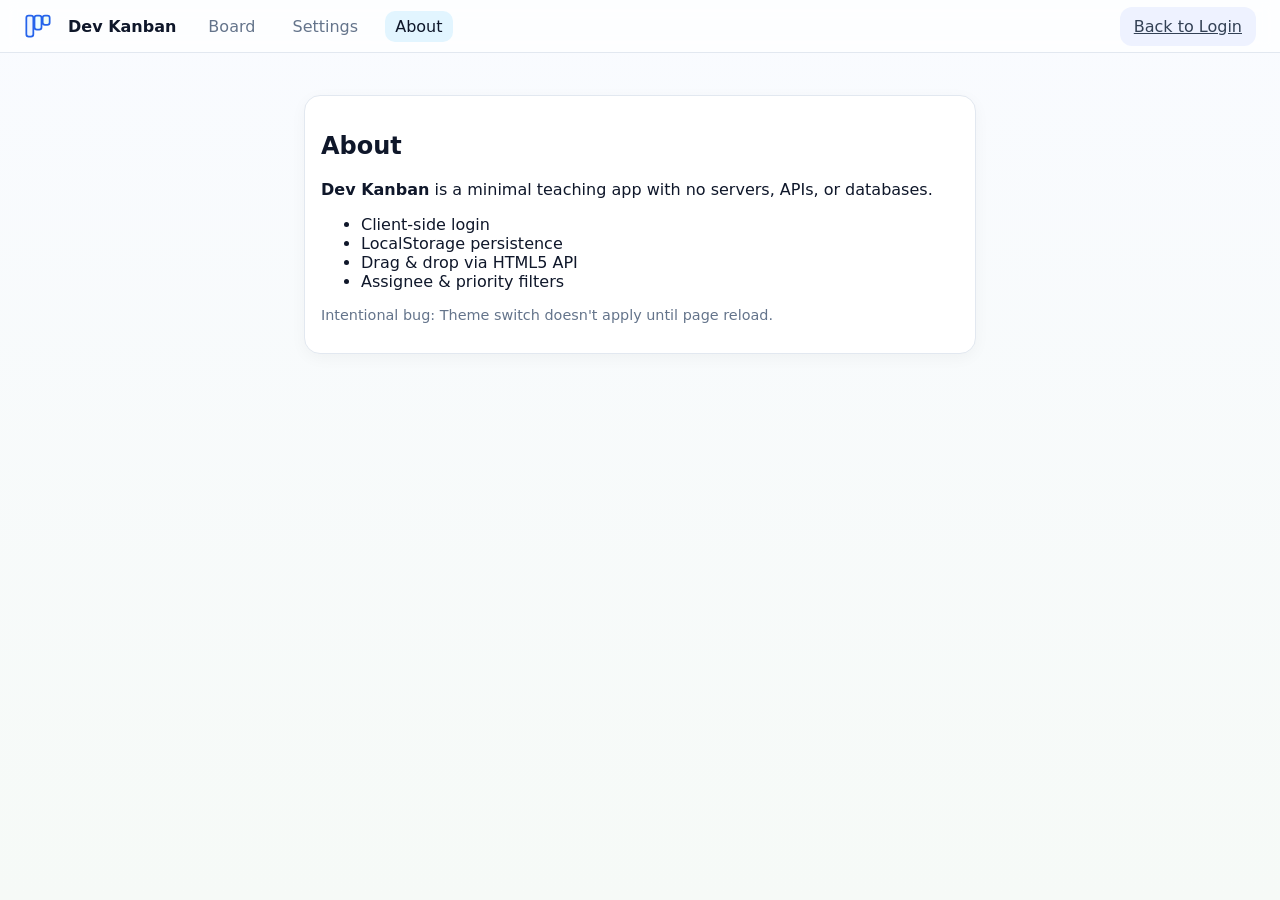
==== about.html @ 5a6c88bc "added website code" ====
<!DOCTYPE html>
<html lang="en">
<head>
  <meta charset="UTF-8" />
  <meta name="viewport" content="width=device-width, initial-scale=1.0"/>
  <title>Dev Kanban — About</title>
  <link rel="stylesheet" href="assets/styles.css"/>
  <link rel="icon" href="assets/favicon.svg" type="image/svg+xml">
  <script src="assets/theme.js"></script>
</head>
<body class="bg">
  <header class="topbar">
    <div class="left">
      <img src="assets/logo.svg" alt="" class="logo small"/>
      <strong>Dev Kanban</strong>
      <nav>
        <a href="board.html">Board</a>
        <a href="settings.html">Settings</a>
        <a class="active" href="about.html">About</a>
      </nav>
    </div>
    <div class="right">
      <a class="btn subtle" href="index.html">Back to Login</a>
    </div>
  </header>

  <main class="container narrow">
    <section class="card">
      <h2>About</h2>
      <p><strong>Dev Kanban</strong> is a minimal teaching app with no servers, APIs, or databases.</p>
      <ul>
        <li>Client-side login</li>
        <li>LocalStorage persistence</li>
        <li>Drag &amp; drop via HTML5 API</li>
        <li>Assignee &amp; priority filters</li>
      </ul>
      <p class="muted small">Intentional bug: Theme switch doesn't apply until page reload.</p>
    </section>
  </main>
</body>
</html>
---- assets/styles.css ----
/* Light, clean theme */
:root {
  --bg: #f8fafc;
  --card: #ffffff;
  --text: #0f172a;
  --muted: #64748b;
  --primary: #2563eb;
  --accent: #10b981;
  --border: #e2e8f0;
  --chip: #e2f5ff;
}

* { box-sizing: border-box; }
html, body { margin: 0; padding: 0; font-family: ui-sans-serif, system-ui, -apple-system, Segoe UI, Roboto, Arial, sans-serif; color: var(--text); }
.bg { background: linear-gradient(180deg, #f9fbff, #f6faf7); min-height: 100vh; }

.container { max-width: 1200px; margin: 0 auto; padding: 24px; }
.container.narrow { max-width: 720px; }

.center { text-align: center; }
.muted { color: var(--muted); }
.small { font-size: 0.9rem; }
.row { display: flex; align-items: center; }
.wrap { flex-wrap: wrap; }
.gap { gap: 12px; }
.flex { flex: 1; }

.topbar { position: sticky; top: 0; display: flex; align-items: center; justify-content: space-between; padding: 12px 24px; background: rgba(255,255,255,0.7); backdrop-filter: blur(8px); border-bottom: 1px solid var(--border); z-index: 10; }
.topbar .left { display: flex; align-items: center; gap: 16px; }
.topbar nav a { color: var(--muted); text-decoration: none; margin: 0 6px; padding: 6px 10px; border-radius: 10px; }
.topbar nav a.active, .topbar nav a:hover { background: var(--chip); color: var(--text); }

.card { background: var(--card); border: 1px solid var(--border); border-radius: 16px; padding: 16px; box-shadow: 0 4px 16px rgba(0,0,0,0.04); margin: 18px 0; }

label { display: block; margin-bottom: 12px; font-weight: 600; }
input, select { width: 100%; padding: 10px 12px; border: 1px solid var(--border); border-radius: 12px; background: white; }
input:focus, select:focus { outline: 2px solid #cde2ff; border-color: #cde2ff; }

.btn { background: var(--primary); color: white; border: none; padding: 10px 14px; border-radius: 12px; cursor: pointer; }
.btn:hover { filter: brightness(0.95); }
.btn.subtle { background: #eef2ff; color: #334155; }
.btn.subtle:hover { background: #e2e8f0; }

.logo { width: 56px; height: 56px; }
.logo.small { width: 28px; height: 28px; }
.chip { background: var(--chip); border: 1px solid #cfe9ff; padding: 4px 10px; border-radius: 999px; }

.toolbar input, .toolbar select { min-width: 140px; }

.board { display: grid; grid-template-columns: repeat(4, 1fr); gap: 16px; margin-top: 12px; }
.column { background: var(--card); border: 1px solid var(--border); border-radius: 16px; padding: 12px; display: flex; flex-direction: column; min-height: 60vh; }
.column h3 { margin: 6px 8px 10px; }
.dropzone { flex: 1; display: flex; flex-direction: column; gap: 10px; padding: 8px; border-radius: 12px; border: 2px dashed transparent; }

.dropzone.drag-over { border-color: #cde2ff; background: #f8fbff; }

.task { background: #ffffff; border: 1px solid var(--border); border-radius: 14px; padding: 10px; box-shadow: 0 3px 10px rgba(0,0,0,0.03); cursor: grab; }
.task:active { cursor: grabbing; }
.task-head { display: flex; align-items: center; gap: 8px; margin-bottom: 6px; }
.task .title { font-weight: 700; }
.task .meta { display: flex; align-items: center; gap: 8px; margin: 6px 0; flex-wrap: wrap; }
.task .tags { color: var(--muted); font-size: 0.9rem; }
.task .priority { padding: 2px 8px; border-radius: 999px; font-size: 0.75rem; background: #eef2ff; }
.task-foot { display: flex; justify-content: flex-end; gap: 6px; }
button.tiny { padding: 4px 8px; border-radius: 8px; border: 1px solid var(--border); background: #f8fafc; }
button.tiny:hover { background: #eef2ff; }

@media (max-width: 1000px) {
  .board { grid-template-columns: 1fr 1fr; }
}
@media (max-width: 640px) {
  .board { grid-template-columns: 1fr; }
}

/* Dark theme overrides */
:root[data-theme="dark"] {
  --bg: #0b1220;
  --card: #0f172a;
  --text: #e5e7eb;
  --muted: #94a3b8;
  --primary: #60a5fa;
  --accent: #34d399;
  --border: #1e293b;
  --chip: #102540;
}
:root[data-theme="dark"] .bg { background: linear-gradient(180deg, #0d1424, #0b1715); }
:root[data-theme="dark"] .btn.subtle { background: #1f2937; color: #e5e7eb; }
:root[data-theme="dark"] .btn.subtle:hover { background: #334155; }
:root[data-theme="dark"] .topbar { background: rgba(15, 23, 42, 0.6); border-bottom-color: var(--border); }
:root[data-theme="dark"] input, :root[data-theme="dark"] select { background: #0b1220; color: var(--text); border-color: var(--border); }
:root[data-theme="dark"] .task { background: #0b1220; }
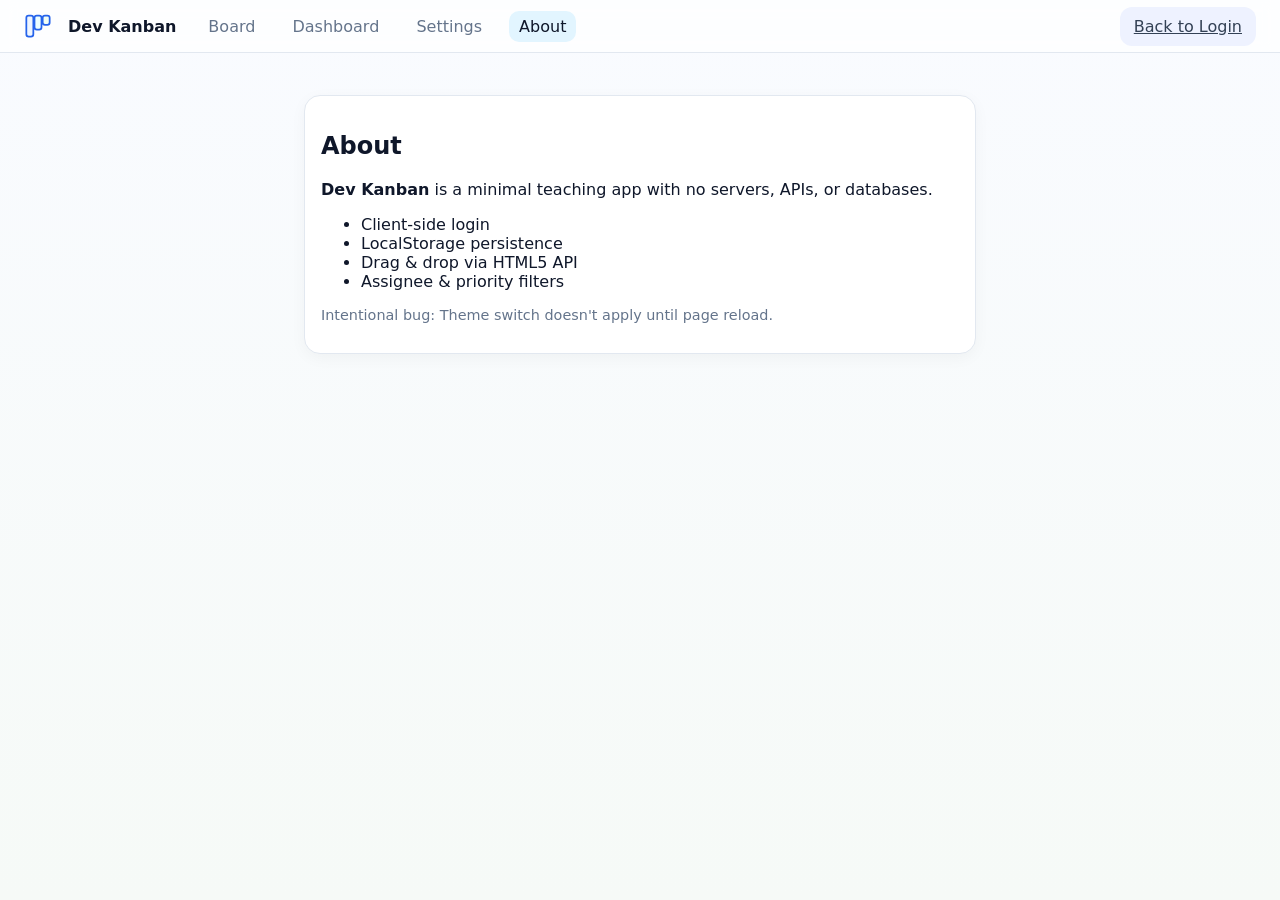
==== commit 3749d480: "Add assignee dashboard with board filter links" ====
--- a/about.html
+++ b/about.html
@@ -15,6 +15,7 @@
       <strong>Dev Kanban</strong>
       <nav>
         <a href="board.html">Board</a>
+        <a href="dashboard.html">Dashboard</a>
         <a href="settings.html">Settings</a>
         <a class="active" href="about.html">About</a>
       </nav>
--- a/assets/styles.css
+++ b/assets/styles.css
@@ -51,6 +51,14 @@
 .column { background: var(--card); border: 1px solid var(--border); border-radius: 16px; padding: 12px; display: flex; flex-direction: column; min-height: 60vh; }
 .column h3 { margin: 6px 8px 10px; }
 .dropzone { flex: 1; display: flex; flex-direction: column; gap: 10px; padding: 8px; border-radius: 12px; border: 2px dashed transparent; }
+.column[data-status="backlog"] { background: #fff1f2; border-color: #fca5a5; }
+.column[data-status="backlog"] h3 { color: #b91c1c; }
+.column[data-status="inprogress"] { background: #eff6ff; border-color: #93c5fd; }
+.column[data-status="inprogress"] h3 { color: #1d4ed8; }
+.column[data-status="review"] { background: #fffbeb; border-color: #fcd34d; }
+.column[data-status="review"] h3 { color: #a16207; }
+.column[data-status="done"] { background: #ecfdf5; border-color: #86efac; }
+.column[data-status="done"] h3 { color: #15803d; }
 
 .dropzone.drag-over { border-color: #cde2ff; background: #f8fbff; }
 
@@ -89,3 +97,20 @@
 :root[data-theme="dark"] .topbar { background: rgba(15, 23, 42, 0.6); border-bottom-color: var(--border); }
 :root[data-theme="dark"] input, :root[data-theme="dark"] select { background: #0b1220; color: var(--text); border-color: var(--border); }
 :root[data-theme="dark"] .task { background: #0b1220; }
+:root[data-theme="dark"] .column[data-status="backlog"] { background: #311016; border-color: #7f1d1d; }
+:root[data-theme="dark"] .column[data-status="backlog"] h3 { color: #fca5a5; }
+:root[data-theme="dark"] .column[data-status="inprogress"] { background: #0f1f3a; border-color: #1d4ed8; }
+:root[data-theme="dark"] .column[data-status="inprogress"] h3 { color: #93c5fd; }
+:root[data-theme="dark"] .column[data-status="review"] { background: #2f2611; border-color: #a16207; }
+:root[data-theme="dark"] .column[data-status="review"] h3 { color: #fcd34d; }
+:root[data-theme="dark"] .column[data-status="done"] { background: #10261a; border-color: #166534; }
+:root[data-theme="dark"] .column[data-status="done"] h3 { color: #86efac; }
+
+
+.summary-grid { display: grid; grid-template-columns: repeat(auto-fit, minmax(230px, 1fr)); gap: 14px; margin-top: 12px; }
+.summary-card { background: var(--card); border: 1px solid var(--border); border-radius: 14px; padding: 12px; }
+.summary-card header { display: flex; align-items: center; justify-content: space-between; gap: 8px; margin-bottom: 8px; }
+.summary-card h3 { margin: 0; }
+.summary-list { list-style: none; margin: 0; padding: 0; display: grid; gap: 6px; }
+.summary-list li { display: flex; align-items: center; justify-content: space-between; color: var(--muted); }
+.summary-list li.total { color: var(--text); border-top: 1px solid var(--border); margin-top: 6px; padding-top: 6px; font-weight: 700; }
